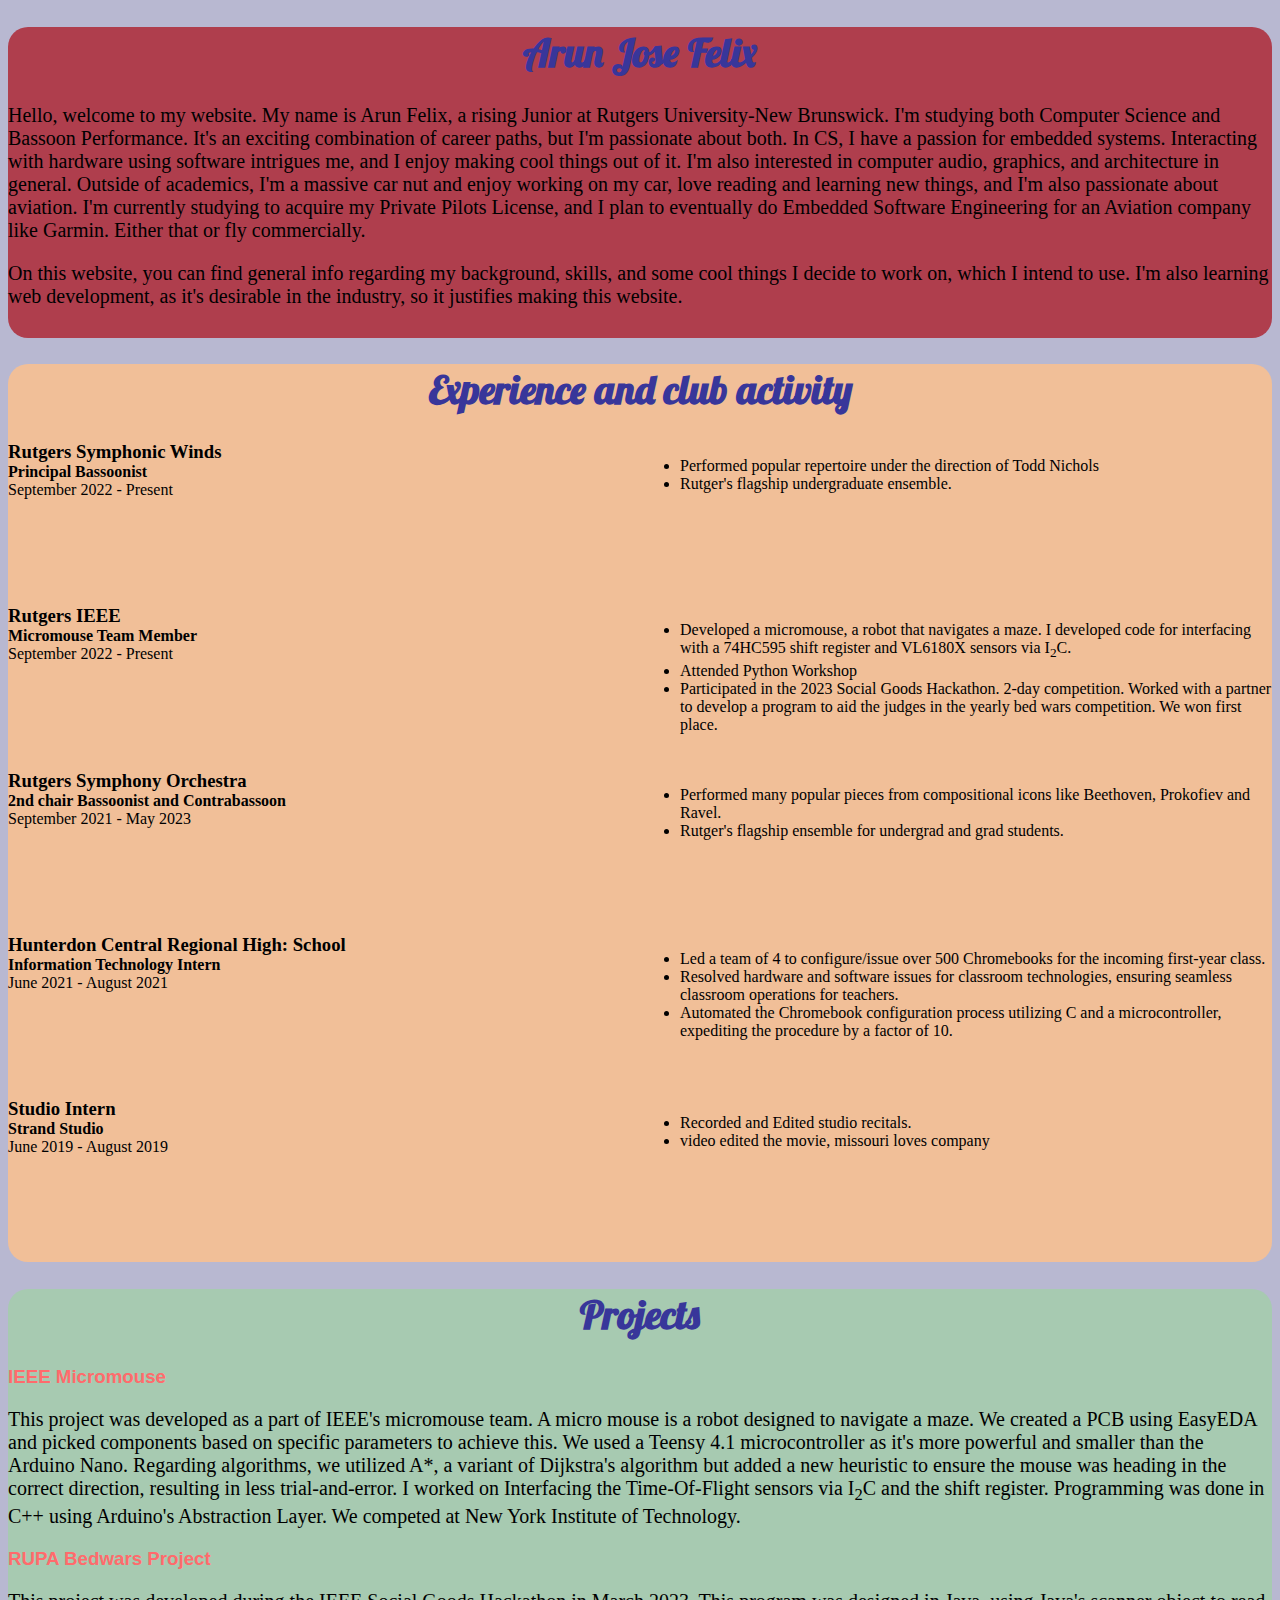
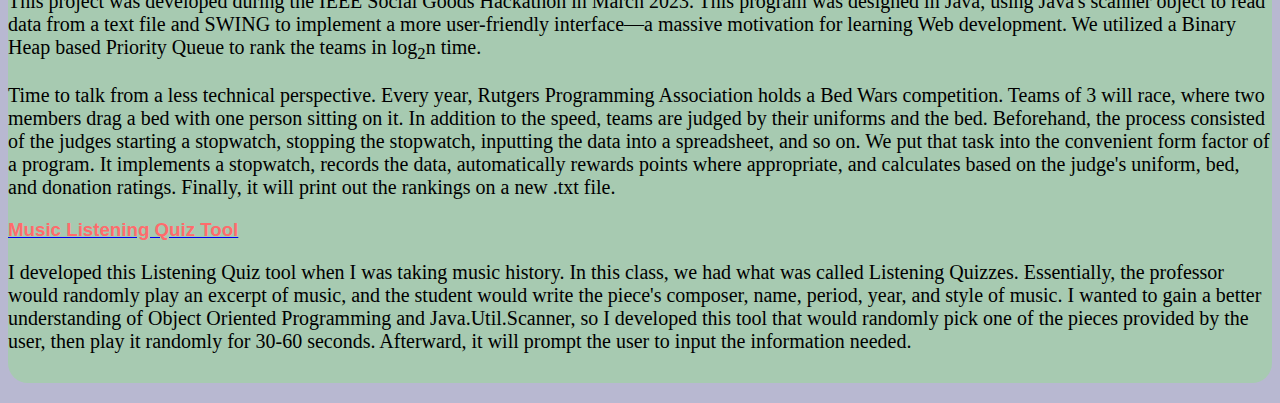
==== index.html @ b4daaacb "Full Website Overhaul" ====
<!DOCTYPE html>
<html lang="en">
<head>
    <div>
        <link rel="preconnect" href="https://fonts.googleapis.com">
<link rel="preconnect" href="https://fonts.gstatic.com" crossorigin>
<link href="https://fonts.googleapis.com/css2?family=Lobster&display=swap" rel="stylesheet">
    </div>
    <meta charset="UTF-8">
    <meta name="viewport" content="width=device-width, initial-scale=1.0">
    <link rel="stylesheet" href="main.css">
    <title>Document</title>
<!-- <script type="module" src="main.js"></script> -->

<!-- this will interpret the js only once html is loaded. -->
<!-- 
    <script src="hello.js" async></script>
    using async will reduce time it takes for JS to parse. It won't stop if the JS finds an error as a result of the file being loaded too early -->
</head>
<body>
   <div class="top">
    <h1>Arun Jose Felix</h1>
    <p>Hello, welcome to my website. My name is Arun Felix, a rising Junior at Rutgers University-New Brunswick. I'm studying both Computer Science and Bassoon Performance. It's an exciting combination of career paths, but I'm passionate about both. In CS, I have a passion for embedded systems. Interacting with hardware using software intrigues me, and I enjoy making cool things out of it. I'm also interested in computer audio, graphics, and architecture in general. Outside of academics, I'm a massive car nut and enjoy working on my car, love reading and learning new things, and I'm also passionate about aviation. I'm currently studying to acquire my Private Pilots License, and I plan to eventually do Embedded Software Engineering for an Aviation company like Garmin. Either that or fly commercially. 
    </p>
    <p>On this website, you can find general info regarding my background, skills, and some cool things I decide to work on, which I intend to use. I'm also learning web development, as it's desirable in the industry, so it justifies making this website. </p>
   </div>
   <div class="gridboi">

<div class="gridboi">
   <div class="experience">
    <h1>Experience and club activity</h1>
    <div class="WE">
        <div class="gridboi">
            <h3>Rutgers Symphonic Winds</h3>
            <h4>Principal Bassoonist</h4>
            September 2022 - Present</div>
                <div class="gridboi">
                    <ul>
                        <li>Performed popular repertoire under the direction of Todd Nichols</li>
                        <li>Rutger's flagship undergraduate ensemble.</li>
                    </ul>
                </div>
        <div class="gridboi">
            <h3>Rutgers IEEE</h3>
            <h4>Micromouse Team Member</h4>
            September 2022 - Present</div>
                <div class="gridboi">
                    <ul>
                        <li>Developed a micromouse, a robot that navigates a maze. I developed code for interfacing with a 74HC595 shift register and VL6180X sensors via I<sub>2</sub>C.</li>
                        <li>Attended Python Workshop</li>
                        <li>Participated in the 2023 Social Goods Hackathon. 2-day competition. Worked with a partner to develop a program to aid the judges in the yearly bed wars competition. We won first place.</li>
                    </ul>
                </div>
                <div class="gridboi">
                    <h3>Rutgers Symphony Orchestra</h3>
                    <h4>2nd chair Bassoonist and Contrabassoon</h4>
                    September 2021 - May 2023</div>
                        <div class="gridboi">
                            <ul>
                                <li>Performed many popular pieces from compositional icons like Beethoven, Prokofiev and Ravel.</li>
                                <li>Rutger's flagship ensemble for undergrad and grad students.</li>
                            </ul>
                        </div>
        <div class="gridboi">
        <h3>Hunterdon Central Regional High: School</h3>
        <h4>Information Technology Intern</h4>
        June 2021 - August 2021</div>
            <div class="gridboi">
                <ul>
                    <li>Led a team of 4 to configure/issue over 500 Chromebooks for the incoming first-year class. </li>
                    <li>Resolved hardware and software issues for classroom technologies, ensuring seamless classroom operations for teachers.</li>
                    <li>Automated the Chromebook configuration process utilizing C and a microcontroller, expediting the procedure by a factor of 10.</li>
                </ul>
            </div>
            <div class="gridboi">
                <h3>Studio Intern</h3>
                <h4>Strand Studio</h4>
                June 2019 - August 2019</div>
            <div class="gridboi">
                <ul>
                    <li>Recorded and Edited studio recitals.</li>
                    <li>video edited the movie, missouri loves company</li>
                </ul>
            </div>
    </div>
   </div>
    
<div class="projects">
    <h1>Projects</h1>
    <div>
    <h3>IEEE Micromouse</h3>
    <p>This project was developed as a part of IEEE's micromouse team. A micro mouse is a robot designed to navigate a maze. We created a PCB using EasyEDA and picked components based on specific parameters to achieve this. We used a Teensy 4.1 microcontroller as it's more powerful and smaller than the Arduino Nano. Regarding algorithms, we utilized A*, a variant of Dijkstra's algorithm but added a new heuristic to ensure the mouse was heading in the correct direction, resulting in less trial-and-error. I worked on Interfacing the Time-Of-Flight sensors via I<sub>2</sub>C and the shift register. Programming was done in C++ using Arduino's Abstraction Layer. We competed at New York Institute of Technology.</p>
    </div>
    <div>
        <h3>RUPA Bedwars Project</h3>
        <p>This project was developed during the IEEE Social Goods Hackathon in March 2023. This program was designed in Java, using Java's scanner object to read data from a text file and SWING to implement a more user-friendly interface—a massive motivation for learning Web development. We utilized a Binary Heap based Priority Queue to rank the teams in log<sub>2</sub>n time.</p>
        <p>Time to talk from a less technical perspective. Every year, Rutgers Programming Association holds a Bed Wars competition. Teams of 3 will race, where two members drag a bed with one person sitting on it. In addition to the speed, teams are judged by their uniforms and the bed. Beforehand, the process consisted of the judges starting a stopwatch, stopping the stopwatch, inputting the data into a spreadsheet, and so on. We put that task into the convenient form factor of a program. It implements a stopwatch, records the data, automatically rewards points where appropriate, and calculates based on the judge's uniform, bed, and donation ratings. Finally, it will print out the rankings on a new .txt file. </p>
    </div>
    <div>
        <a href="https://github.com/AFE123x/Music-Listening-Quiz-Tool" target="_blank"><h3>Music Listening Quiz Tool</h3></a> 
        
        <p>I developed this Listening Quiz tool when I was taking music history. In this class, we had what was called Listening Quizzes. Essentially, the professor would randomly play an excerpt of music, and the student would write the piece's composer, name, period, year, and style of music. I wanted to gain a better understanding of Object Oriented Programming and Java.Util.Scanner, so I developed this tool that would randomly pick one of the pieces provided by the user, then play it randomly for 30-60 seconds. Afterward, it will prompt the user to input the information needed. </p>
    </div>

</div>
</body>

</html>
---- main.css ----
/* general styling */
body{
    background-color: #B8B8D1;
}
h1{
    text-align: center;
    color: #38369A;
    font-family: 'Lobster', cursive;
    font-size: 40px;
}

p{
    font-size: 20px;
}
/* for the top part */
.top{
    background-color: #AF3E4D;
    border-radius: 20px;
    padding-bottom: 10px;
}
/* everything with the experience part */
.experience{
    /* display: inline; */
    background-color: #F1BF98;
    width: 100%;
    border-radius: 20px;
}
.WE{
    display: grid;
    grid-template-columns: repeat(2,1fr);
    grid-auto-rows: 1fr;
}

.gridboi h3{
    display: inline;
    
}
.gridboi h4{
    margin-top: 0em;
    margin-bottom: 0em;
}
.gridboi{
    margin-bottom: 20px;
}
.projects{
    background-color: #A7CAB1;
    border-radius: 20px;
    padding-bottom: 10px;
}
.projects h3{
    font-family: 'Gill Sans', 'Gill Sans MT', Calibri, 'Trebuchet MS', sans-serif;
    color:#FF6B6C;
}
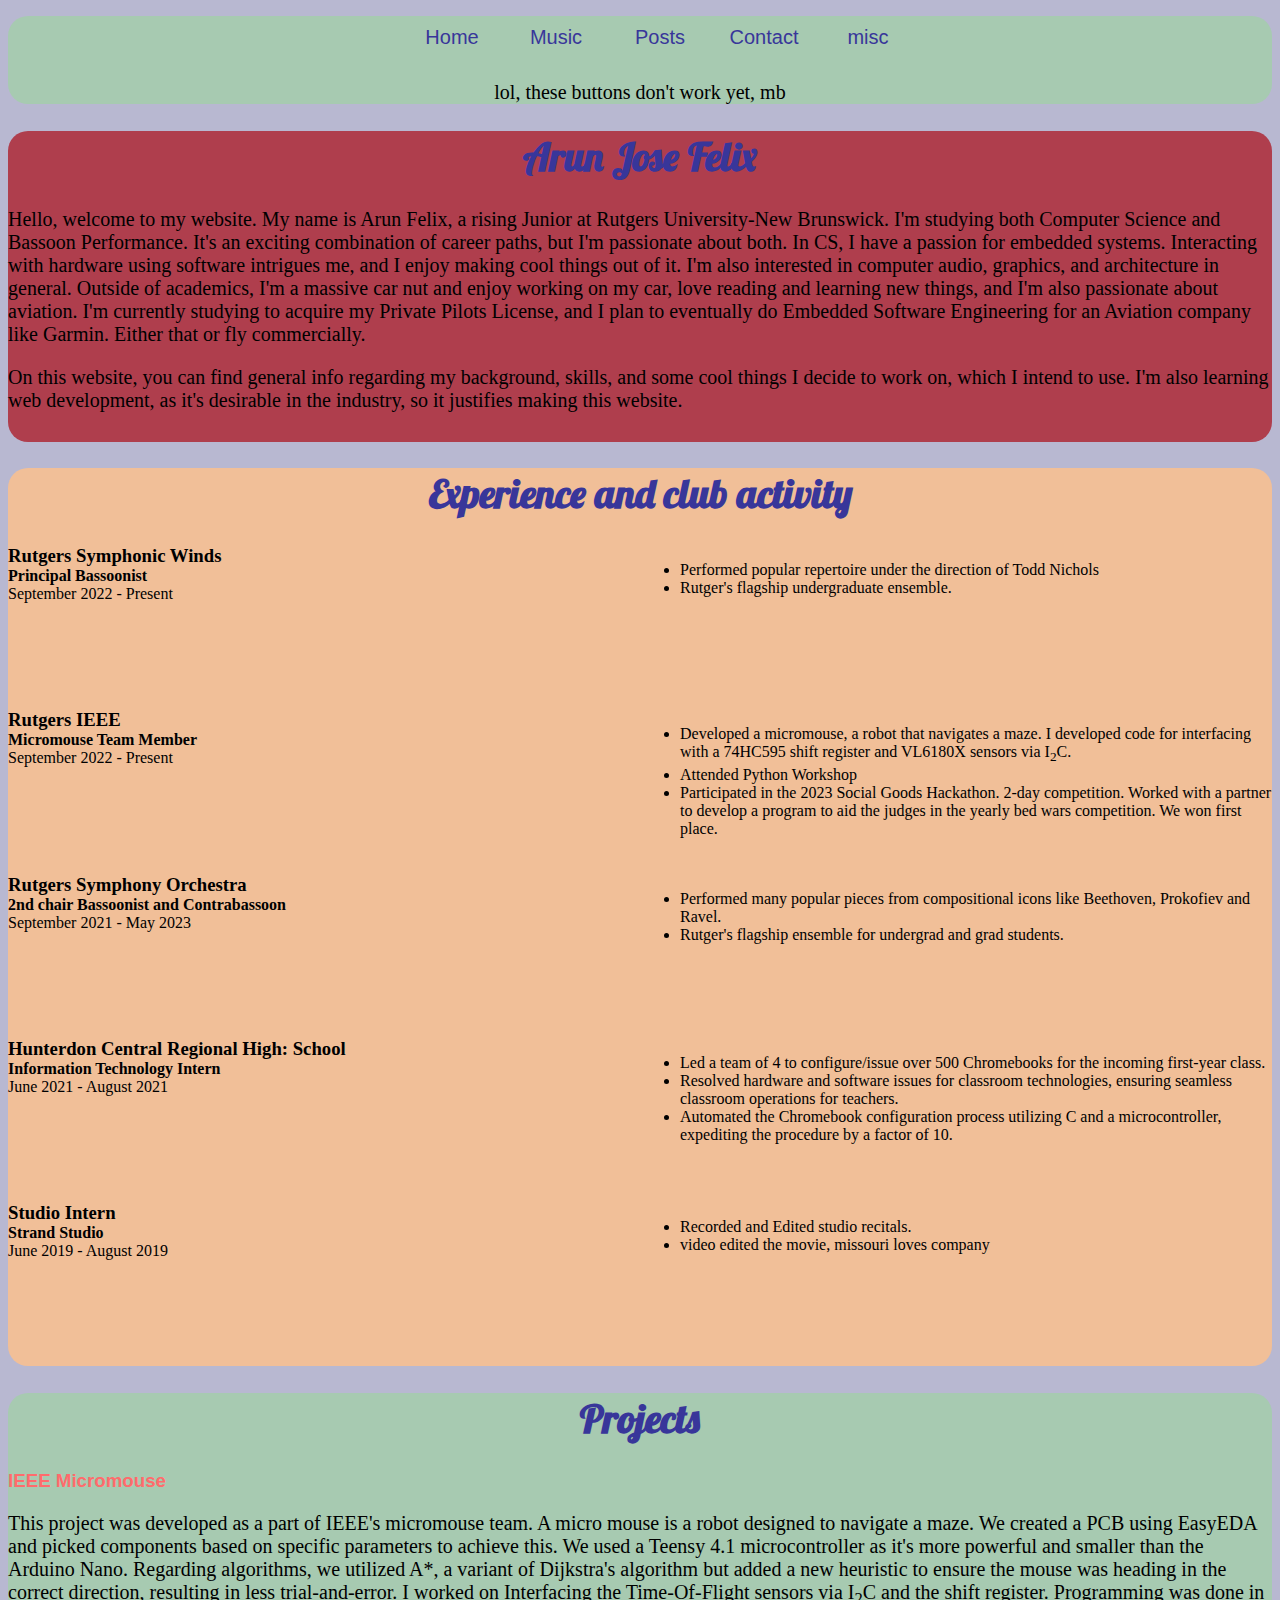
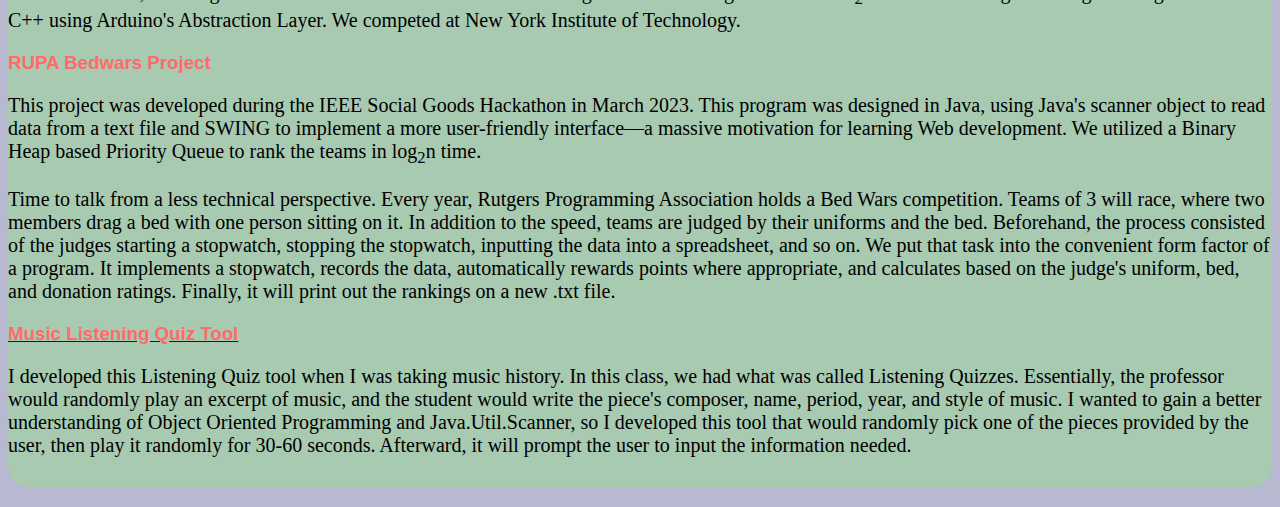
==== commit a189b02b: "Updates and nav bar" ====
--- a/index.html
+++ b/index.html
@@ -9,7 +9,7 @@
     <meta charset="UTF-8">
     <meta name="viewport" content="width=device-width, initial-scale=1.0">
     <link rel="stylesheet" href="main.css">
-    <title>Document</title>
+    <title>AFE123x - Home</title>
 <!-- <script type="module" src="main.js"></script> -->
 
 <!-- this will interpret the js only once html is loaded. -->
@@ -18,6 +18,16 @@
     using async will reduce time it takes for JS to parse. It won't stop if the JS finds an error as a result of the file being loaded too early -->
 </head>
 <body>
+    <nav>
+        <ul>
+            <li>Home</li>
+            <li>Music</li>
+            <li>Posts</li>
+            <li>Contact</li>
+            <li>misc</li>
+        </ul>
+        <p>lol, these buttons don't work yet, mb</p>
+    </nav>
    <div class="top">
     <h1>Arun Jose Felix</h1>
     <p>Hello, welcome to my website. My name is Arun Felix, a rising Junior at Rutgers University-New Brunswick. I'm studying both Computer Science and Bassoon Performance. It's an exciting combination of career paths, but I'm passionate about both. In CS, I have a passion for embedded systems. Interacting with hardware using software intrigues me, and I enjoy making cool things out of it. I'm also interested in computer audio, graphics, and architecture in general. Outside of academics, I'm a massive car nut and enjoy working on my car, love reading and learning new things, and I'm also passionate about aviation. I'm currently studying to acquire my Private Pilots License, and I plan to eventually do Embedded Software Engineering for an Aviation company like Garmin. Either that or fly commercially. 
--- a/main.css
+++ b/main.css
@@ -1,4 +1,24 @@
 /* general styling */
+nav{
+    background-color: #A7CAB1;
+    text-align: center;
+    border-radius: 20px;
+}
+nav li{
+display: inline-block;
+font-family:'Franklin Gothic Medium', 'Arial Narrow', Arial, sans-serif;
+color: #38369A;
+font-size: 20px;
+padding-bottom: 10px;
+padding-top: 10px;
+border-radius: 10px;
+text-align: center;
+width: 100px;
+height: 25px;
+}
+nav li:hover{
+    background-color: #AF3E4D;
+}
 body{
     background-color: #B8B8D1;
 }
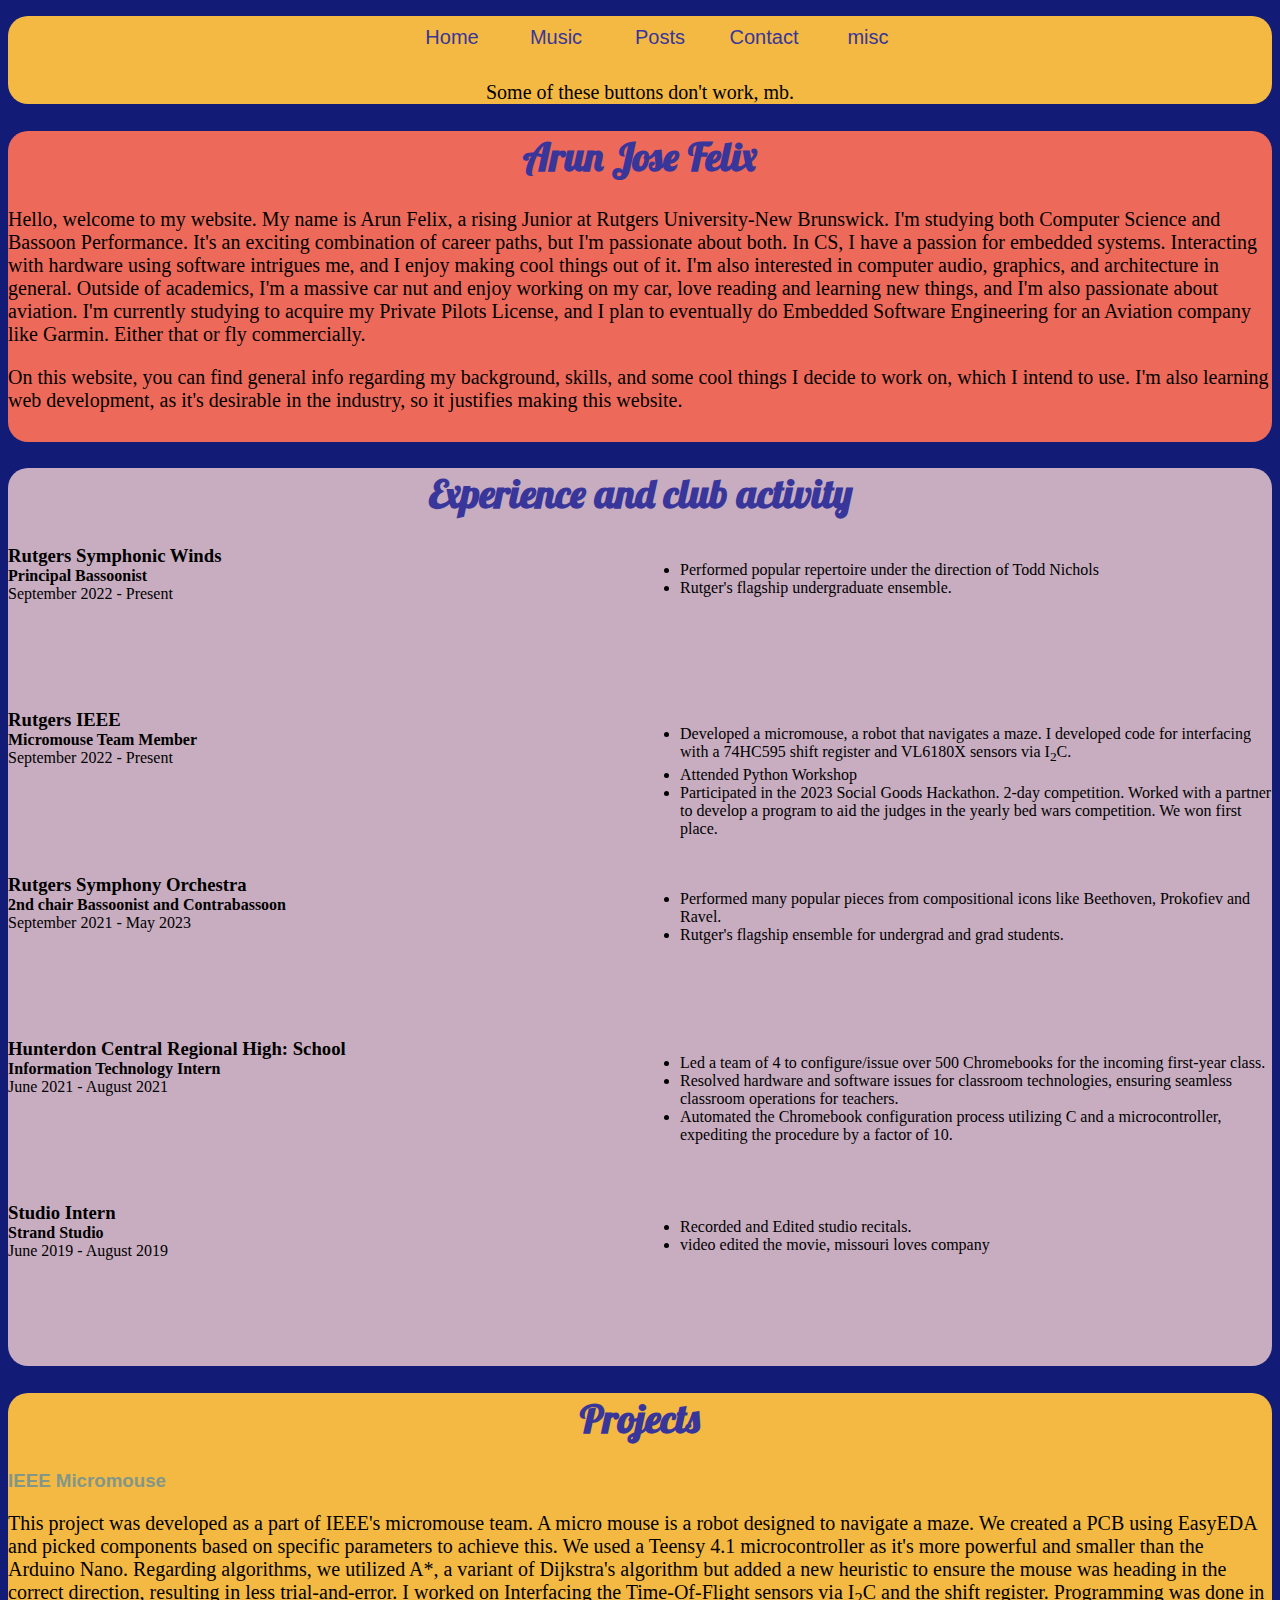
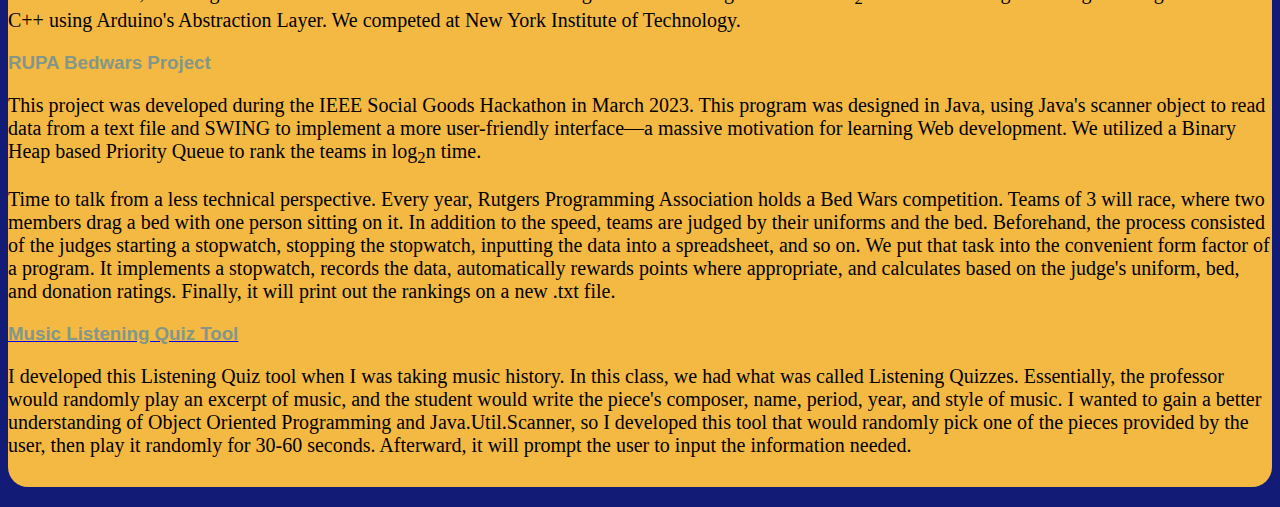
==== commit b638b288: "Added extra page" ====
--- a/index.html
+++ b/index.html
@@ -8,7 +8,7 @@
     </div>
     <meta charset="UTF-8">
     <meta name="viewport" content="width=device-width, initial-scale=1.0">
-    <link rel="stylesheet" href="main.css">
+    <link rel="stylesheet" href="css/main.css">
     <title>AFE123x - Home</title>
 <!-- <script type="module" src="main.js"></script> -->
 
@@ -20,13 +20,13 @@
 <body>
     <nav>
         <ul>
-            <li>Home</li>
-            <li>Music</li>
+            <a href="index.html"><li>Home</li></a>
+            <a href="music.html"><li>Music</li></a>
             <li>Posts</li>
             <li>Contact</li>
             <li>misc</li>
         </ul>
-        <p>lol, these buttons don't work yet, mb</p>
+        <p>Some of these buttons don't work, mb.</p>
     </nav>
    <div class="top">
     <h1>Arun Jose Felix</h1>
--- a/css/main.css
+++ b/css/main.css
@@ -0,0 +1,81 @@
+/* general styling */
+nav{
+    background-color: #F4B942;
+    text-align: center;
+    border-radius: 20px;
+}
+iframe{
+    text-align: center;
+}
+nav li{
+display: inline-block;
+font-family:'Franklin Gothic Medium', 'Arial Narrow', Arial, sans-serif;
+color: #38369A;
+font-size: 20px;
+padding-bottom: 10px;
+padding-top: 10px;
+border-radius: 10px;
+text-align: center;
+width: 100px;
+height: 25px;
+}
+nav li:hover{
+    background-color: #ED6A5A;
+}
+body{
+    background-color: #121C77;
+}
+h1{
+    text-align: center;
+    color: #38369A;
+    font-family: 'Lobster', cursive;
+    font-size: 40px;
+    
+}
+
+p{
+    font-size: 20px;
+}
+/* for the top part */
+.top{
+    /* opacity: 0.5; */
+    background-color: #ED6A5A;
+    border-radius: 20px;
+    padding-bottom: 10px;
+}
+/* everything with the experience part */
+.experience{
+    /* display: inline; */
+    background-color: #C8ADC0;
+    width: 100%;
+    border-radius: 20px;
+}
+
+.WE{
+    display: grid;
+    grid-template-columns: repeat(2,1fr);
+    grid-auto-rows: 1fr;
+}
+
+.gridboi h3{
+    display: inline;
+    
+}
+.gridboi h4{
+    margin-top: 0em;
+    margin-bottom: 0em;
+}
+.gridboi{
+    margin-bottom: 20px;
+}
+.projects{
+    background-color: #F4B942;
+    border-radius: 20px;
+    padding-bottom: 10px;
+
+    
+}
+.projects h3{
+    font-family: 'Gill Sans', 'Gill Sans MT', Calibri, 'Trebuchet MS', sans-serif;
+    color:#839788;
+}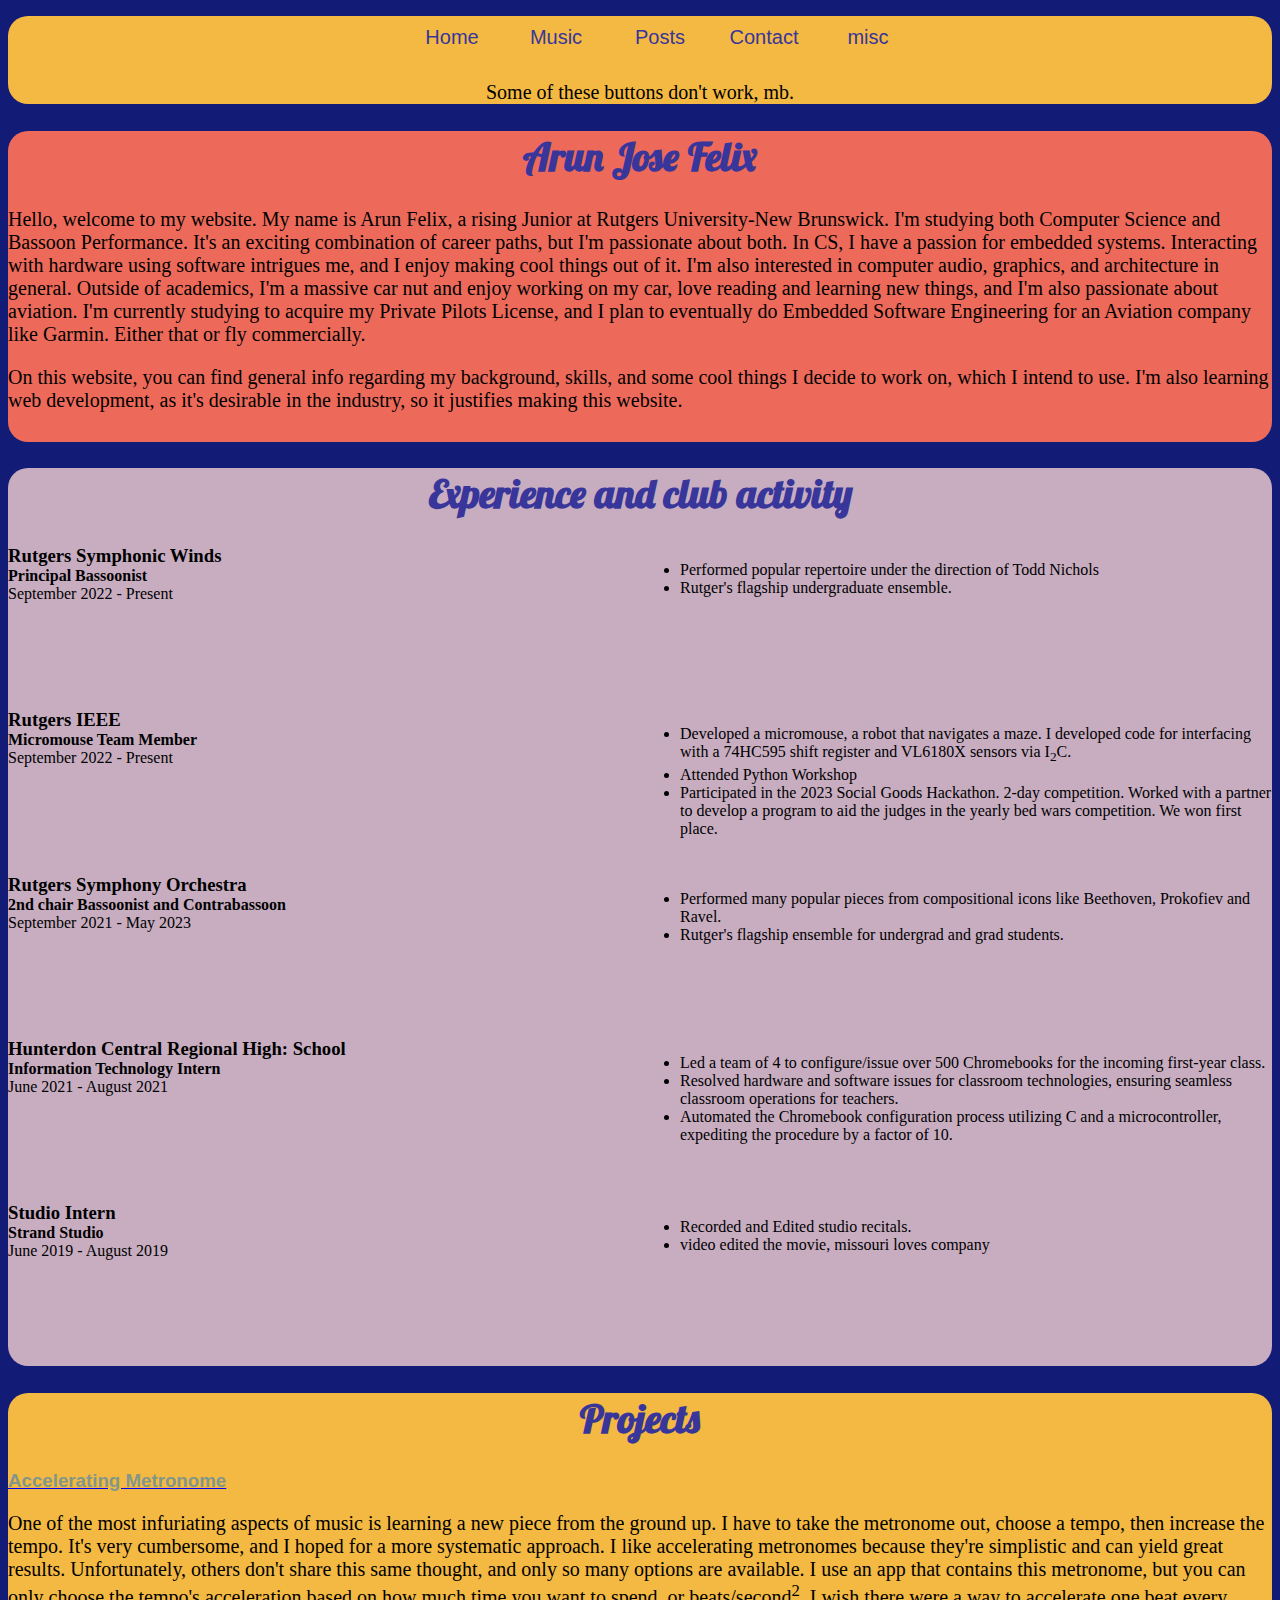
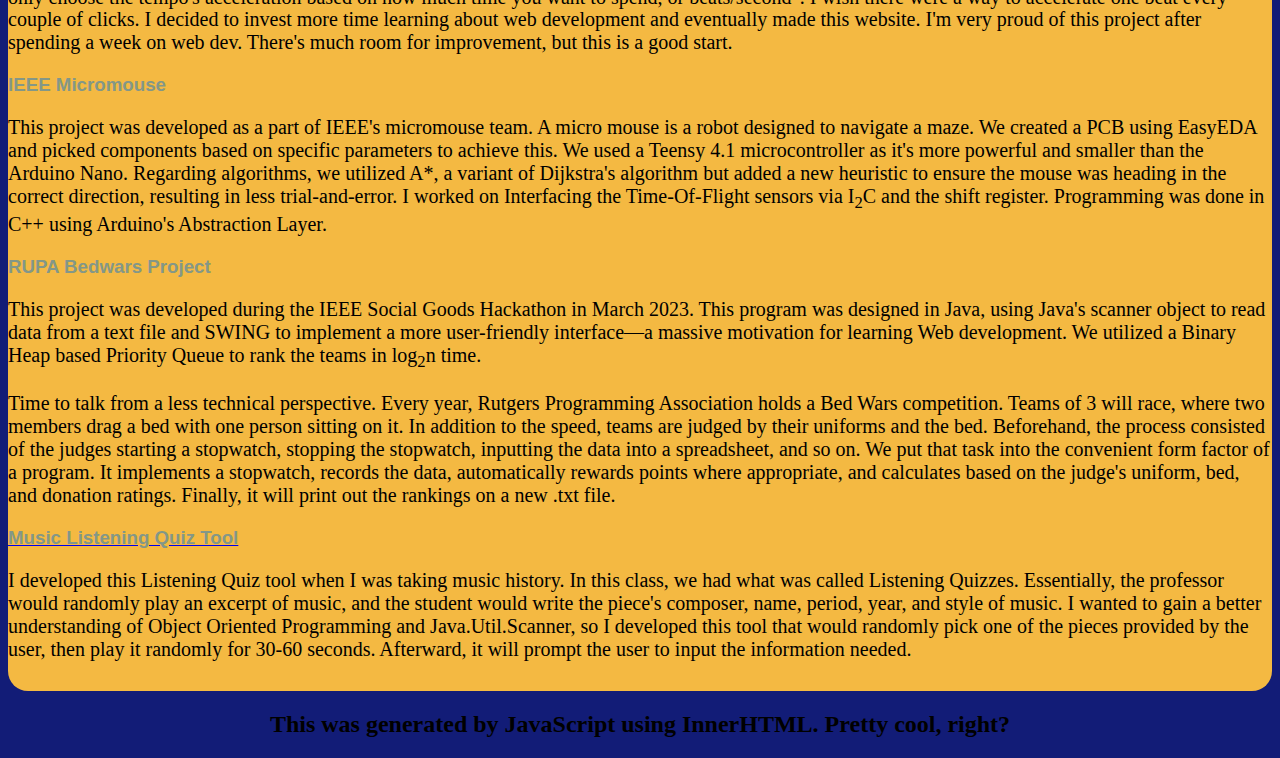
==== commit 91c52ce2: "New Project Update" ====
--- a/index.html
+++ b/index.html
@@ -2,14 +2,17 @@
 <html lang="en">
 <head>
     <div>
+        <script src="js/script.js"></script>
         <link rel="preconnect" href="https://fonts.googleapis.com">
 <link rel="preconnect" href="https://fonts.gstatic.com" crossorigin>
 <link href="https://fonts.googleapis.com/css2?family=Lobster&display=swap" rel="stylesheet">
     </div>
     <meta charset="UTF-8">
     <meta name="viewport" content="width=device-width, initial-scale=1.0">
+     <script type="module" src="js/script.js"></script>
     <link rel="stylesheet" href="css/main.css">
     <title>AFE123x - Home</title>
+   
 <!-- <script type="module" src="main.js"></script> -->
 
 <!-- this will interpret the js only once html is loaded. -->
@@ -27,19 +30,19 @@
             <li>misc</li>
         </ul>
         <p>Some of these buttons don't work, mb.</p>
-    </nav>
-   <div class="top">
-    <h1>Arun Jose Felix</h1>
-    <p>Hello, welcome to my website. My name is Arun Felix, a rising Junior at Rutgers University-New Brunswick. I'm studying both Computer Science and Bassoon Performance. It's an exciting combination of career paths, but I'm passionate about both. In CS, I have a passion for embedded systems. Interacting with hardware using software intrigues me, and I enjoy making cool things out of it. I'm also interested in computer audio, graphics, and architecture in general. Outside of academics, I'm a massive car nut and enjoy working on my car, love reading and learning new things, and I'm also passionate about aviation. I'm currently studying to acquire my Private Pilots License, and I plan to eventually do Embedded Software Engineering for an Aviation company like Garmin. Either that or fly commercially. 
-    </p>
-    <p>On this website, you can find general info regarding my background, skills, and some cool things I decide to work on, which I intend to use. I'm also learning web development, as it's desirable in the industry, so it justifies making this website. </p>
-   </div>
-   <div class="gridboi">
-
-<div class="gridboi">
-   <div class="experience">
-    <h1>Experience and club activity</h1>
-    <div class="WE">
+        </nav>
+        <div class="top">
+        <h1>Arun Jose Felix</h1>
+        <p>Hello, welcome to my website. My name is Arun Felix, a rising Junior at Rutgers University-New Brunswick. I'm studying both Computer Science and Bassoon Performance. It's an exciting combination of career paths, but I'm passionate about both. In CS, I have a passion for embedded systems. Interacting with hardware using software intrigues me, and I enjoy making cool things out of it. I'm also interested in computer audio, graphics, and architecture in general. Outside of academics, I'm a massive car nut and enjoy working on my car, love reading and learning new things, and I'm also passionate about aviation. I'm currently studying to acquire my Private Pilots License, and I plan to eventually do Embedded Software Engineering for an Aviation company like Garmin. Either that or fly commercially. 
+        </p>
+        <p>On this website, you can find general info regarding my background, skills, and some cool things I decide to work on, which I intend to use. I'm also learning web development, as it's desirable in the industry, so it justifies making this website. </p>
+        </div>
+        <div class="gridboi">
+        
+        <div class="gridboi">
+        <div class="experience">
+        <h1>Experience and club activity</h1>
+        <div class="WE">
         <div class="gridboi">
             <h3>Rutgers Symphonic Winds</h3>
             <h4>Principal Bassoonist</h4>
@@ -92,27 +95,34 @@
                     <li>video edited the movie, missouri loves company</li>
                 </ul>
             </div>
-    </div>
-   </div>
-    
-<div class="projects">
-    <h1>Projects</h1>
-    <div>
-    <h3>IEEE Micromouse</h3>
-    <p>This project was developed as a part of IEEE's micromouse team. A micro mouse is a robot designed to navigate a maze. We created a PCB using EasyEDA and picked components based on specific parameters to achieve this. We used a Teensy 4.1 microcontroller as it's more powerful and smaller than the Arduino Nano. Regarding algorithms, we utilized A*, a variant of Dijkstra's algorithm but added a new heuristic to ensure the mouse was heading in the correct direction, resulting in less trial-and-error. I worked on Interfacing the Time-Of-Flight sensors via I<sub>2</sub>C and the shift register. Programming was done in C++ using Arduino's Abstraction Layer. We competed at New York Institute of Technology.</p>
-    </div>
-    <div>
+        </div>
+        </div>
+        
+        <div class="projects">
+        <h1>Projects</h1>
+        <div>
+            <a href="https://afe123x.github.io/Accelerating-Metronome/" target="_blank"><h3>Accelerating Metronome</h3></a>
+            <p>One of the most infuriating aspects of music is learning a new piece from the ground up. I have to take the metronome out, choose a tempo, then increase the tempo. It's very cumbersome, and I hoped for a more systematic approach. I like accelerating metronomes because they're simplistic and can yield great results. Unfortunately, others don't share this same thought, and only so many options are available. I use an app that contains this metronome, but you can only choose the tempo's acceleration based on how much time you want to spend, or beats/second<sup>2</sup>. I wish there were a way to accelerate one beat every couple of clicks. I decided to invest more time learning about web development and eventually made this website. I'm very proud of this project after spending a week on web dev. There's much room for improvement, but this is a good start. </p>
+            </div>
+        <div>
+        <h3>IEEE Micromouse</h3>
+        <p>This project was developed as a part of IEEE's micromouse team. A micro mouse is a robot designed to navigate a maze. We created a PCB using EasyEDA and picked components based on specific parameters to achieve this. We used a Teensy 4.1 microcontroller as it's more powerful and smaller than the Arduino Nano. Regarding algorithms, we utilized A*, a variant of Dijkstra's algorithm but added a new heuristic to ensure the mouse was heading in the correct direction, resulting in less trial-and-error. I worked on Interfacing the Time-Of-Flight sensors via I<sub>2</sub>C and the shift register. Programming was done in C++ using Arduino's Abstraction Layer.</p>
+        </div>
+        <div>
         <h3>RUPA Bedwars Project</h3>
         <p>This project was developed during the IEEE Social Goods Hackathon in March 2023. This program was designed in Java, using Java's scanner object to read data from a text file and SWING to implement a more user-friendly interface—a massive motivation for learning Web development. We utilized a Binary Heap based Priority Queue to rank the teams in log<sub>2</sub>n time.</p>
         <p>Time to talk from a less technical perspective. Every year, Rutgers Programming Association holds a Bed Wars competition. Teams of 3 will race, where two members drag a bed with one person sitting on it. In addition to the speed, teams are judged by their uniforms and the bed. Beforehand, the process consisted of the judges starting a stopwatch, stopping the stopwatch, inputting the data into a spreadsheet, and so on. We put that task into the convenient form factor of a program. It implements a stopwatch, records the data, automatically rewards points where appropriate, and calculates based on the judge's uniform, bed, and donation ratings. Finally, it will print out the rankings on a new .txt file. </p>
-    </div>
-    <div>
+        </div>
+        <div>
         <a href="https://github.com/AFE123x/Music-Listening-Quiz-Tool" target="_blank"><h3>Music Listening Quiz Tool</h3></a> 
         
         <p>I developed this Listening Quiz tool when I was taking music history. In this class, we had what was called Listening Quizzes. Essentially, the professor would randomly play an excerpt of music, and the student would write the piece's composer, name, period, year, and style of music. I wanted to gain a better understanding of Object Oriented Programming and Java.Util.Scanner, so I developed this tool that would randomly pick one of the pieces provided by the user, then play it randomly for 30-60 seconds. Afterward, it will prompt the user to input the information needed. </p>
-    </div>
+        </div>
+        
+        </div>
+        <div class="DOCU">
 
-</div>
+        </div>
 </body>
 
 </html>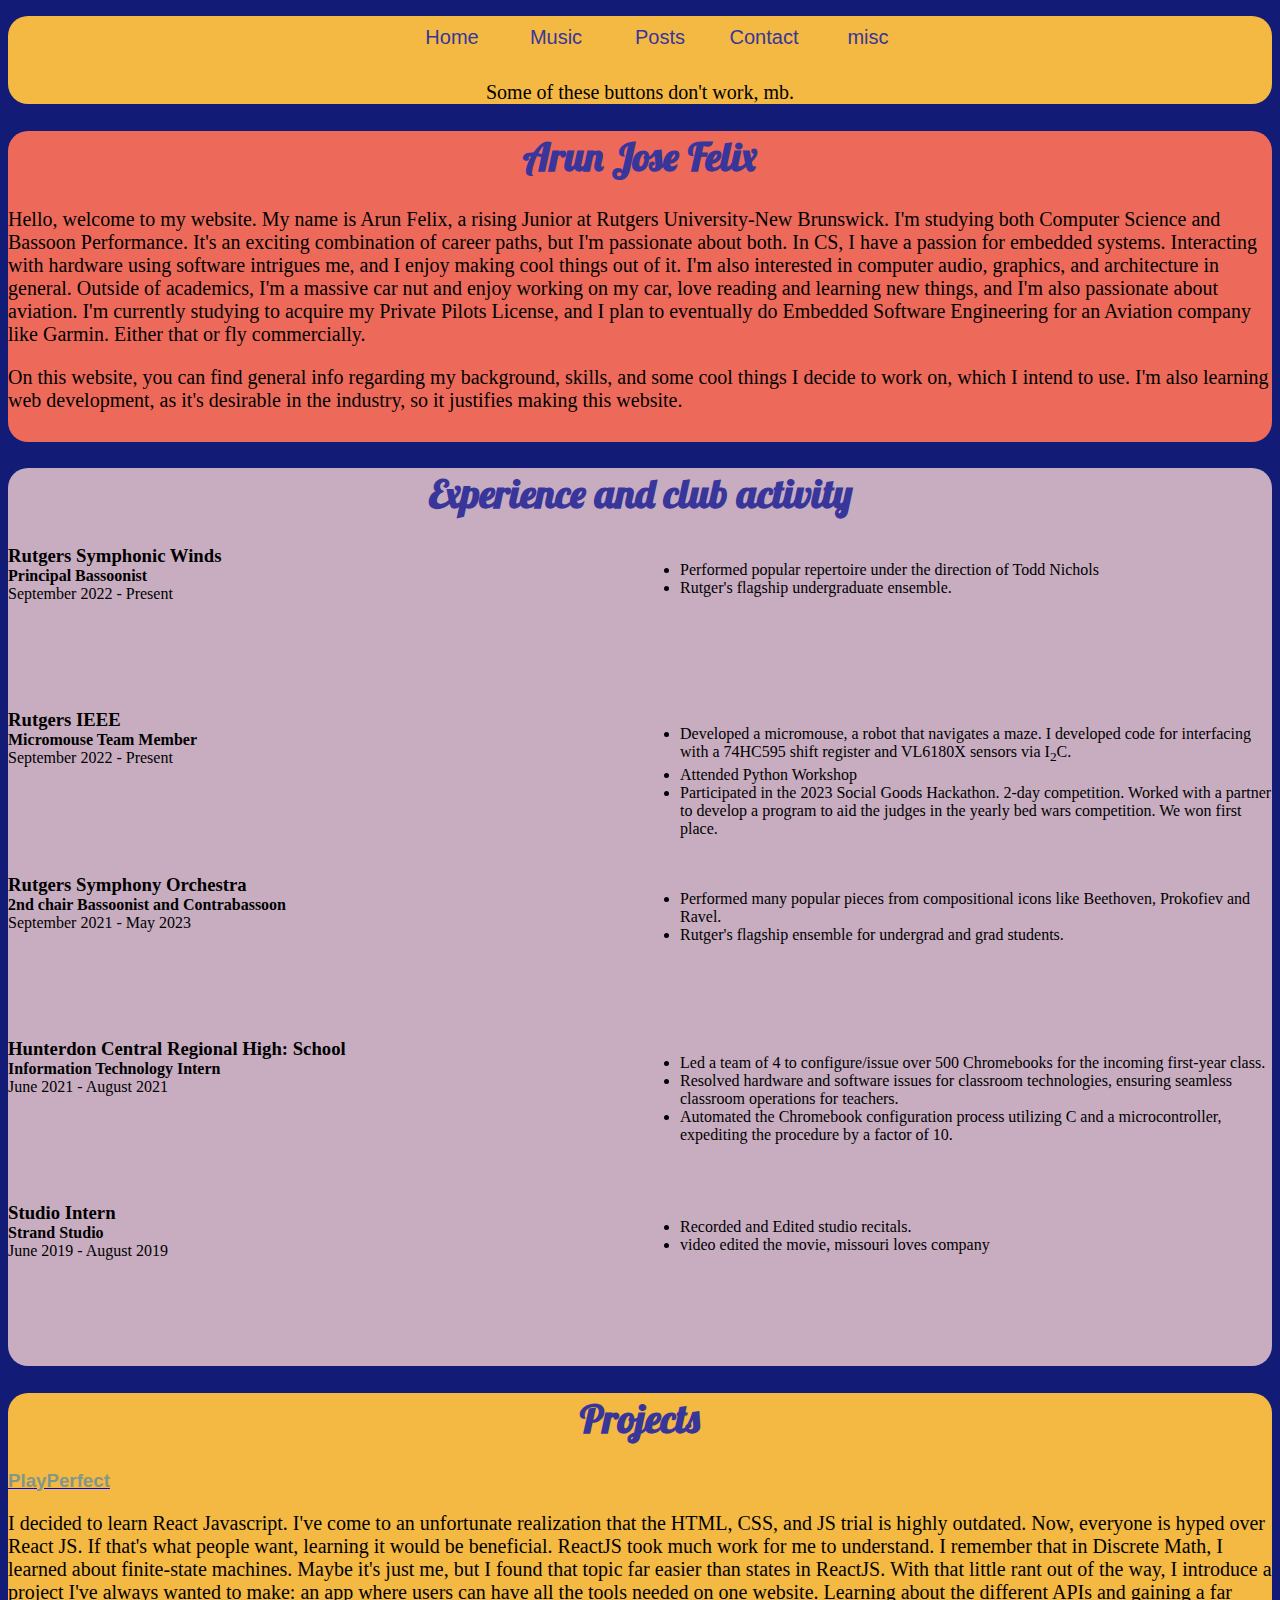
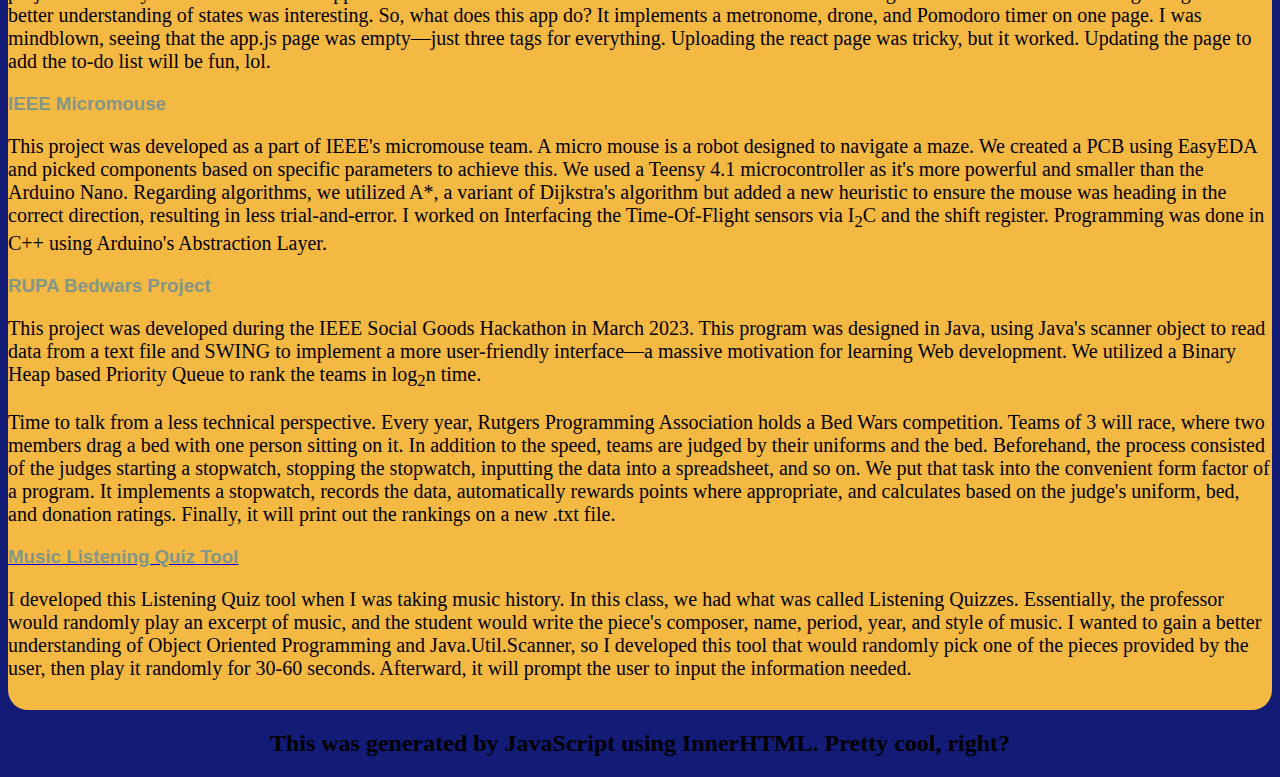
==== commit 9e03df34: "Project Update 8/30/23" ====
--- a/index.html
+++ b/index.html
@@ -101,8 +101,8 @@
         <div class="projects">
         <h1>Projects</h1>
         <div>
-            <a href="https://afe123x.github.io/Accelerating-Metronome/" target="_blank"><h3>Accelerating Metronome</h3></a>
-            <p>One of the most infuriating aspects of music is learning a new piece from the ground up. I have to take the metronome out, choose a tempo, then increase the tempo. It's very cumbersome, and I hoped for a more systematic approach. I like accelerating metronomes because they're simplistic and can yield great results. Unfortunately, others don't share this same thought, and only so many options are available. I use an app that contains this metronome, but you can only choose the tempo's acceleration based on how much time you want to spend, or beats/second<sup>2</sup>. I wish there were a way to accelerate one beat every couple of clicks. I decided to invest more time learning about web development and eventually made this website. I'm very proud of this project after spending a week on web dev. There's much room for improvement, but this is a good start. </p>
+            <a href="https://afe123x.github.io/PlayPerfect/" target="_blank"><h3>PlayPerfect</h3></a>
+            <p>I decided to learn React Javascript. I've come to an unfortunate realization that the HTML, CSS, and JS trial is highly outdated. Now, everyone is hyped over React JS. If that's what people want, learning it would be beneficial. ReactJS took much work for me to understand. I remember that in Discrete Math, I learned about finite-state machines. Maybe it's just me, but I found that topic far easier than states in ReactJS. With that little rant out of the way, I introduce a project I've always wanted to make: an app where users can have all the tools needed on one website. Learning about the different APIs and gaining a far better understanding of states was interesting. So, what does this app do? It implements a metronome, drone, and Pomodoro timer on one page. I was mindblown, seeing that the app.js page was empty—just three tags for everything. Uploading the react page was tricky, but it worked. Updating the page to add the to-do list will be fun, lol.</p>
             </div>
         <div>
         <h3>IEEE Micromouse</h3>
@@ -123,6 +123,7 @@
         <div class="DOCU">
 
         </div>
+        <script src="js/functions.js"></script>
 </body>
 
 </html>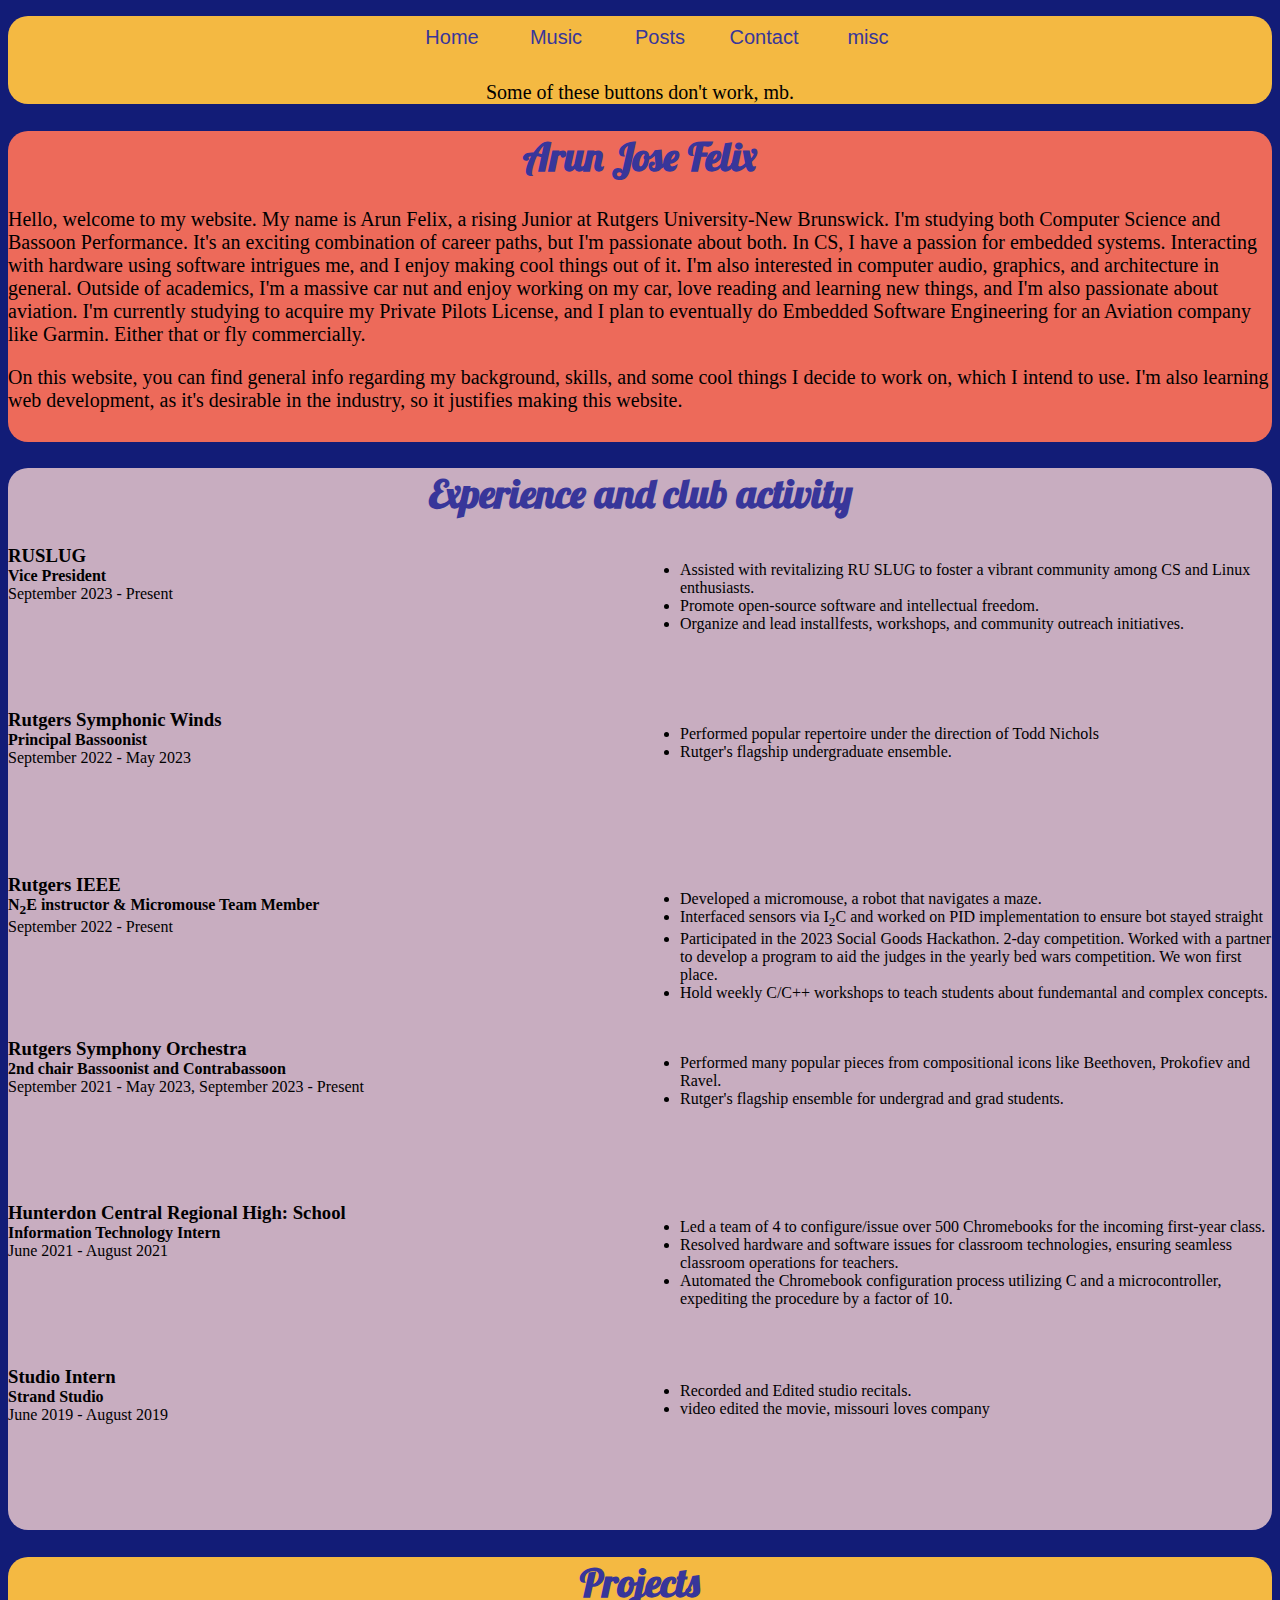
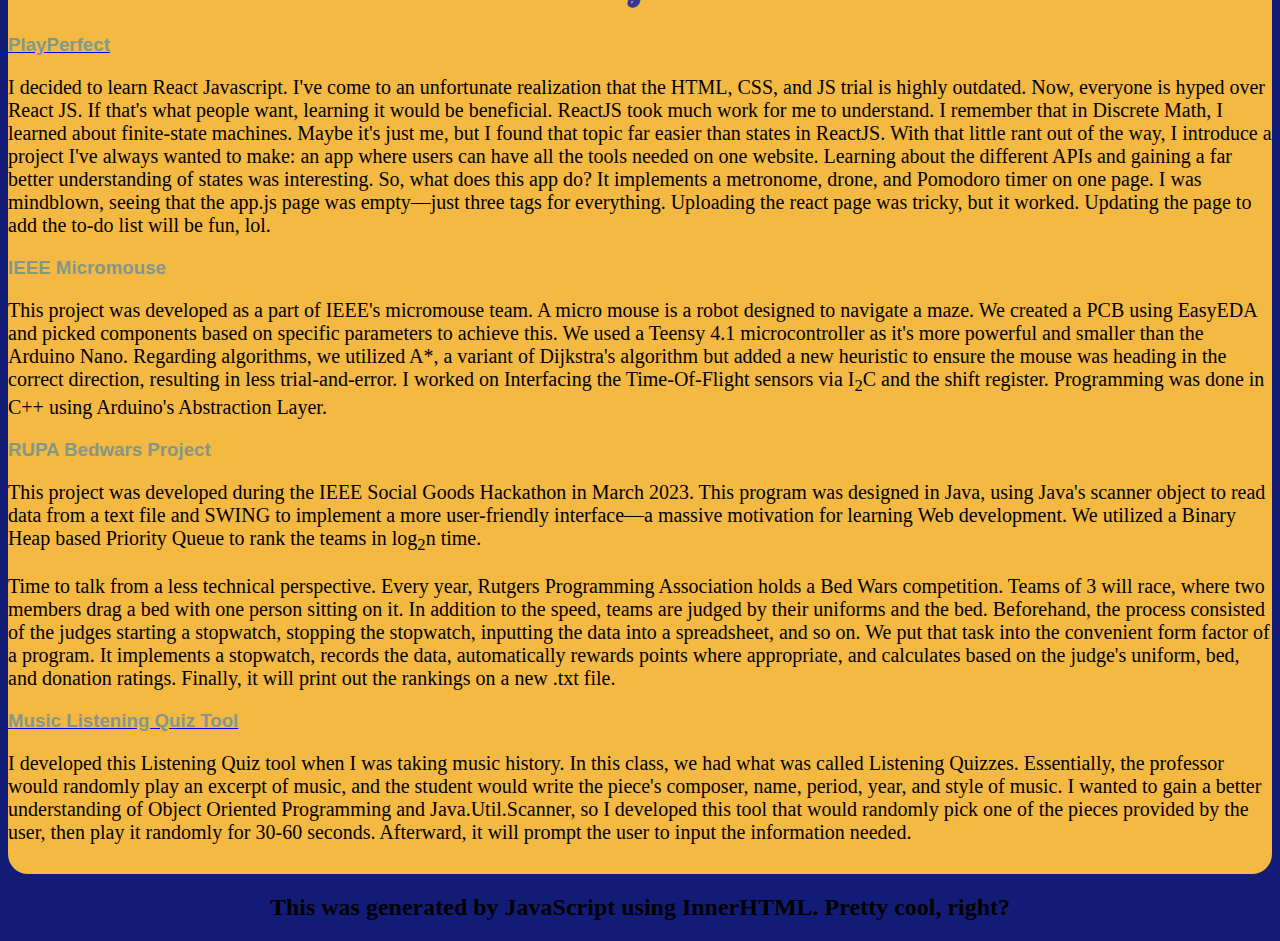
==== commit 6ae5c3b5: "10/14/23 update" ====
--- a/index.html
+++ b/index.html
@@ -43,10 +43,22 @@
         <div class="experience">
         <h1>Experience and club activity</h1>
         <div class="WE">
+            <div class="gridboi">
+                <h3>RUSLUG</h3>
+                <h4>Vice President</h4>
+                September 2023 - Present</div>
+                    <div class="gridboi">
+                        <ul>
+                            <li>Assisted with revitalizing RU SLUG to foster a vibrant community among CS and Linux enthusiasts.</li>
+                            <li>Promote open-source software and intellectual freedom.</li>
+                            <li>Organize and lead installfests, workshops, and community outreach initiatives.</li>
+                        </ul>
+                    </div>
+        
         <div class="gridboi">
             <h3>Rutgers Symphonic Winds</h3>
             <h4>Principal Bassoonist</h4>
-            September 2022 - Present</div>
+            September 2022 - May 2023</div>
                 <div class="gridboi">
                     <ul>
                         <li>Performed popular repertoire under the direction of Todd Nichols</li>
@@ -55,19 +67,20 @@
                 </div>
         <div class="gridboi">
             <h3>Rutgers IEEE</h3>
-            <h4>Micromouse Team Member</h4>
+            <h4>N<sub>2</sub>E instructor & Micromouse Team Member</h4>
             September 2022 - Present</div>
                 <div class="gridboi">
                     <ul>
-                        <li>Developed a micromouse, a robot that navigates a maze. I developed code for interfacing with a 74HC595 shift register and VL6180X sensors via I<sub>2</sub>C.</li>
-                        <li>Attended Python Workshop</li>
+                        <li>Developed a micromouse, a robot that navigates a maze. 
+                        <li>Interfaced sensors via I<sub>2</sub>C and worked on PID implementation to ensure bot stayed straight</li>
                         <li>Participated in the 2023 Social Goods Hackathon. 2-day competition. Worked with a partner to develop a program to aid the judges in the yearly bed wars competition. We won first place.</li>
+                        <li>Hold weekly C/C++ workshops to teach students about fundemantal and complex concepts.</li>
                     </ul>
                 </div>
                 <div class="gridboi">
                     <h3>Rutgers Symphony Orchestra</h3>
                     <h4>2nd chair Bassoonist and Contrabassoon</h4>
-                    September 2021 - May 2023</div>
+                    September 2021 - May 2023, September 2023 - Present</div>
                         <div class="gridboi">
                             <ul>
                                 <li>Performed many popular pieces from compositional icons like Beethoven, Prokofiev and Ravel.</li>
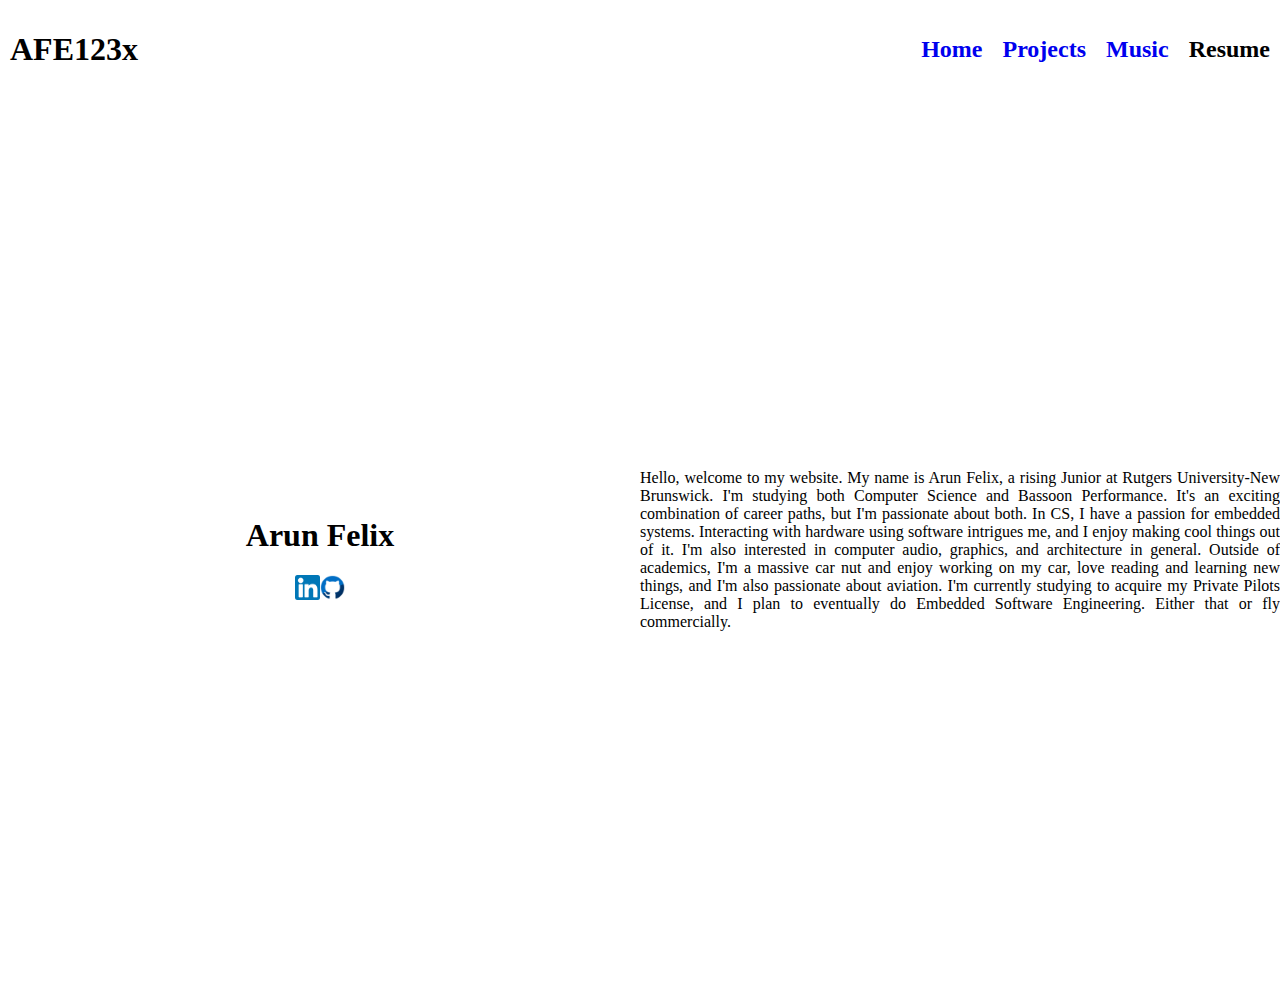
==== commit 24c22969: "Full page overhaul" ====
--- a/index.html
+++ b/index.html
@@ -1,142 +1,45 @@
 <!DOCTYPE html>
 <html lang="en">
 <head>
-    <div>
-        <script src="js/script.js"></script>
-        <link rel="preconnect" href="https://fonts.googleapis.com">
-<link rel="preconnect" href="https://fonts.gstatic.com" crossorigin>
-<link href="https://fonts.googleapis.com/css2?family=Lobster&display=swap" rel="stylesheet">
-    </div>
     <meta charset="UTF-8">
     <meta name="viewport" content="width=device-width, initial-scale=1.0">
-     <script type="module" src="js/script.js"></script>
-    <link rel="stylesheet" href="css/main.css">
     <title>AFE123x - Home</title>
+    <link rel="stylesheet" href="css/nav.css">
+    <link rel="stylesheet" href="css/home.css">
    
-<!-- <script type="module" src="main.js"></script> -->
-
-<!-- this will interpret the js only once html is loaded. -->
-<!-- 
-    <script src="hello.js" async></script>
-    using async will reduce time it takes for JS to parse. It won't stop if the JS finds an error as a result of the file being loaded too early -->
 </head>
 <body>
-    <nav>
-        <ul>
-            <a href="index.html"><li>Home</li></a>
-            <a href="music.html"><li>Music</li></a>
-            <li>Posts</li>
-            <li>Contact</li>
-            <li>misc</li>
-        </ul>
-        <p>Some of these buttons don't work, mb.</p>
-        </nav>
-        <div class="top">
-        <h1>Arun Jose Felix</h1>
-        <p>Hello, welcome to my website. My name is Arun Felix, a rising Junior at Rutgers University-New Brunswick. I'm studying both Computer Science and Bassoon Performance. It's an exciting combination of career paths, but I'm passionate about both. In CS, I have a passion for embedded systems. Interacting with hardware using software intrigues me, and I enjoy making cool things out of it. I'm also interested in computer audio, graphics, and architecture in general. Outside of academics, I'm a massive car nut and enjoy working on my car, love reading and learning new things, and I'm also passionate about aviation. I'm currently studying to acquire my Private Pilots License, and I plan to eventually do Embedded Software Engineering for an Aviation company like Garmin. Either that or fly commercially. 
-        </p>
-        <p>On this website, you can find general info regarding my background, skills, and some cool things I decide to work on, which I intend to use. I'm also learning web development, as it's desirable in the industry, so it justifies making this website. </p>
+  <div class="navbar">
+    <div id="title"><h1>AFE123x</h1></div>
+    <div id="navigation">
+        <a href="index.html"><h2>Home</h2></a>
+        <a href="html/projects.html"><h2>Projects</h2></a>
+        <a href="html/music.html"><h2>Music</h2></a>
+        <h2>Resume</h2>
+    </div>
+  </div>
+  <div id="home">
+    <div id="contact">
+        <div id="myname">
+            <h1>Arun Felix</h1>
+            
         </div>
-        <div class="gridboi">
-        
-        <div class="gridboi">
-        <div class="experience">
-        <h1>Experience and club activity</h1>
-        <div class="WE">
-            <div class="gridboi">
-                <h3>RUSLUG</h3>
-                <h4>Vice President</h4>
-                September 2023 - Present</div>
-                    <div class="gridboi">
-                        <ul>
-                            <li>Assisted with revitalizing RU SLUG to foster a vibrant community among CS and Linux enthusiasts.</li>
-                            <li>Promote open-source software and intellectual freedom.</li>
-                            <li>Organize and lead installfests, workshops, and community outreach initiatives.</li>
-                        </ul>
-                    </div>
-        
-        <div class="gridboi">
-            <h3>Rutgers Symphonic Winds</h3>
-            <h4>Principal Bassoonist</h4>
-            September 2022 - May 2023</div>
-                <div class="gridboi">
-                    <ul>
-                        <li>Performed popular repertoire under the direction of Todd Nichols</li>
-                        <li>Rutger's flagship undergraduate ensemble.</li>
-                    </ul>
-                </div>
-        <div class="gridboi">
-            <h3>Rutgers IEEE</h3>
-            <h4>N<sub>2</sub>E instructor & Micromouse Team Member</h4>
-            September 2022 - Present</div>
-                <div class="gridboi">
-                    <ul>
-                        <li>Developed a micromouse, a robot that navigates a maze. 
-                        <li>Interfaced sensors via I<sub>2</sub>C and worked on PID implementation to ensure bot stayed straight</li>
-                        <li>Participated in the 2023 Social Goods Hackathon. 2-day competition. Worked with a partner to develop a program to aid the judges in the yearly bed wars competition. We won first place.</li>
-                        <li>Hold weekly C/C++ workshops to teach students about fundemantal and complex concepts.</li>
-                    </ul>
-                </div>
-                <div class="gridboi">
-                    <h3>Rutgers Symphony Orchestra</h3>
-                    <h4>2nd chair Bassoonist and Contrabassoon</h4>
-                    September 2021 - May 2023, September 2023 - Present</div>
-                        <div class="gridboi">
-                            <ul>
-                                <li>Performed many popular pieces from compositional icons like Beethoven, Prokofiev and Ravel.</li>
-                                <li>Rutger's flagship ensemble for undergrad and grad students.</li>
-                            </ul>
-                        </div>
-        <div class="gridboi">
-        <h3>Hunterdon Central Regional High: School</h3>
-        <h4>Information Technology Intern</h4>
-        June 2021 - August 2021</div>
-            <div class="gridboi">
-                <ul>
-                    <li>Led a team of 4 to configure/issue over 500 Chromebooks for the incoming first-year class. </li>
-                    <li>Resolved hardware and software issues for classroom technologies, ensuring seamless classroom operations for teachers.</li>
-                    <li>Automated the Chromebook configuration process utilizing C and a microcontroller, expediting the procedure by a factor of 10.</li>
-                </ul>
+        <div id="icons">
+            <a href="https://www.linkedin.com/in/arun-felix-389b03231/" target="_blank"><img src="res/linkedin.png" alt="linkedin"/></a>
+            <a href="https://github.com/AFE123x" target="_blank"><img src="res/github.png" alt="linkedin" /></a>
             </div>
-            <div class="gridboi">
-                <h3>Studio Intern</h3>
-                <h4>Strand Studio</h4>
-                June 2019 - August 2019</div>
-            <div class="gridboi">
-                <ul>
-                    <li>Recorded and Edited studio recitals.</li>
-                    <li>video edited the movie, missouri loves company</li>
-                </ul>
-            </div>
-        </div>
-        </div>
-        
-        <div class="projects">
-        <h1>Projects</h1>
-        <div>
-            <a href="https://afe123x.github.io/PlayPerfect/" target="_blank"><h3>PlayPerfect</h3></a>
-            <p>I decided to learn React Javascript. I've come to an unfortunate realization that the HTML, CSS, and JS trial is highly outdated. Now, everyone is hyped over React JS. If that's what people want, learning it would be beneficial. ReactJS took much work for me to understand. I remember that in Discrete Math, I learned about finite-state machines. Maybe it's just me, but I found that topic far easier than states in ReactJS. With that little rant out of the way, I introduce a project I've always wanted to make: an app where users can have all the tools needed on one website. Learning about the different APIs and gaining a far better understanding of states was interesting. So, what does this app do? It implements a metronome, drone, and Pomodoro timer on one page. I was mindblown, seeing that the app.js page was empty—just three tags for everything. Uploading the react page was tricky, but it worked. Updating the page to add the to-do list will be fun, lol.</p>
-            </div>
-        <div>
-        <h3>IEEE Micromouse</h3>
-        <p>This project was developed as a part of IEEE's micromouse team. A micro mouse is a robot designed to navigate a maze. We created a PCB using EasyEDA and picked components based on specific parameters to achieve this. We used a Teensy 4.1 microcontroller as it's more powerful and smaller than the Arduino Nano. Regarding algorithms, we utilized A*, a variant of Dijkstra's algorithm but added a new heuristic to ensure the mouse was heading in the correct direction, resulting in less trial-and-error. I worked on Interfacing the Time-Of-Flight sensors via I<sub>2</sub>C and the shift register. Programming was done in C++ using Arduino's Abstraction Layer.</p>
-        </div>
-        <div>
-        <h3>RUPA Bedwars Project</h3>
-        <p>This project was developed during the IEEE Social Goods Hackathon in March 2023. This program was designed in Java, using Java's scanner object to read data from a text file and SWING to implement a more user-friendly interface—a massive motivation for learning Web development. We utilized a Binary Heap based Priority Queue to rank the teams in log<sub>2</sub>n time.</p>
-        <p>Time to talk from a less technical perspective. Every year, Rutgers Programming Association holds a Bed Wars competition. Teams of 3 will race, where two members drag a bed with one person sitting on it. In addition to the speed, teams are judged by their uniforms and the bed. Beforehand, the process consisted of the judges starting a stopwatch, stopping the stopwatch, inputting the data into a spreadsheet, and so on. We put that task into the convenient form factor of a program. It implements a stopwatch, records the data, automatically rewards points where appropriate, and calculates based on the judge's uniform, bed, and donation ratings. Finally, it will print out the rankings on a new .txt file. </p>
-        </div>
-        <div>
-        <a href="https://github.com/AFE123x/Music-Listening-Quiz-Tool" target="_blank"><h3>Music Listening Quiz Tool</h3></a> 
-        
-        <p>I developed this Listening Quiz tool when I was taking music history. In this class, we had what was called Listening Quizzes. Essentially, the professor would randomly play an excerpt of music, and the student would write the piece's composer, name, period, year, and style of music. I wanted to gain a better understanding of Object Oriented Programming and Java.Util.Scanner, so I developed this tool that would randomly pick one of the pieces provided by the user, then play it randomly for 30-60 seconds. Afterward, it will prompt the user to input the information needed. </p>
-        </div>
-        
-        </div>
-        <div class="DOCU">
+  </div>
+  <div id="description">
+    <p>Hello, welcome to my website. My name is Arun Felix, a rising Junior at Rutgers University-New Brunswick. 
+        I'm studying both Computer Science and Bassoon Performance. It's an exciting combination of career paths,
+         but I'm passionate about both. In CS, I have a passion for embedded systems. Interacting with hardware using software 
+         intrigues me, and I enjoy making cool things out of it. I'm also interested in computer audio, graphics, and architecture
+          in general. Outside of academics, I'm a massive car nut and enjoy working on my car, love reading and learning new things, 
+          and I'm also passionate about aviation. I'm currently studying to acquire my Private Pilots License, and I plan to eventually 
+          do Embedded Software Engineering. Either that or fly commercially. </p>
+</div>
 
-        </div>
-        <script src="js/functions.js"></script>
+  </div>
 </body>
 
 </html>--- a/css/nav.css
+++ b/css/nav.css
@@ -0,0 +1,32 @@
+body {
+    margin: 0; /* Remove default body margin */
+  }
+  
+  .navbar {
+    display: flex;
+    justify-content: space-between;
+    align-items: center;
+    padding: 10px;
+    /* background-color: lightgray; Set the background color of the navbar */
+  }
+  
+  #title {
+    order: 0; /* Set the order to 0 to keep it on the left */
+  }
+  
+  #navigation {
+    display: flex;
+  }
+  
+  #navigation h2 {
+    margin-left: 20px; /* Add some space between menu items */
+    transition: background-color 0.6s ease; /* Smooth transition for the hover effect */
+    border-radius: 5px;
+  }
+  
+  #navigation h2:hover {
+    background-color: rgb(138, 138, 139);
+    border-radius: 5px;
+    padding: 10px;
+  }
+  --- a/css/home.css
+++ b/css/home.css
@@ -0,0 +1,29 @@
+#home {
+    display: grid;
+    grid-template-columns: 1fr 1fr;
+    height:100vh
+  }
+
+#contact{
+    display: flex;
+    flex-direction: column;
+    place-self: center;
+    align-self: center;
+}
+a {
+    text-decoration: none;
+  }
+#icons{
+    display: flex;
+    justify-content: center;
+}
+#contact img{
+    width: 25px;
+    height:auto;
+}
+#description{
+    align-self: center;
+}
+#description p{
+    text-align: justify;
+}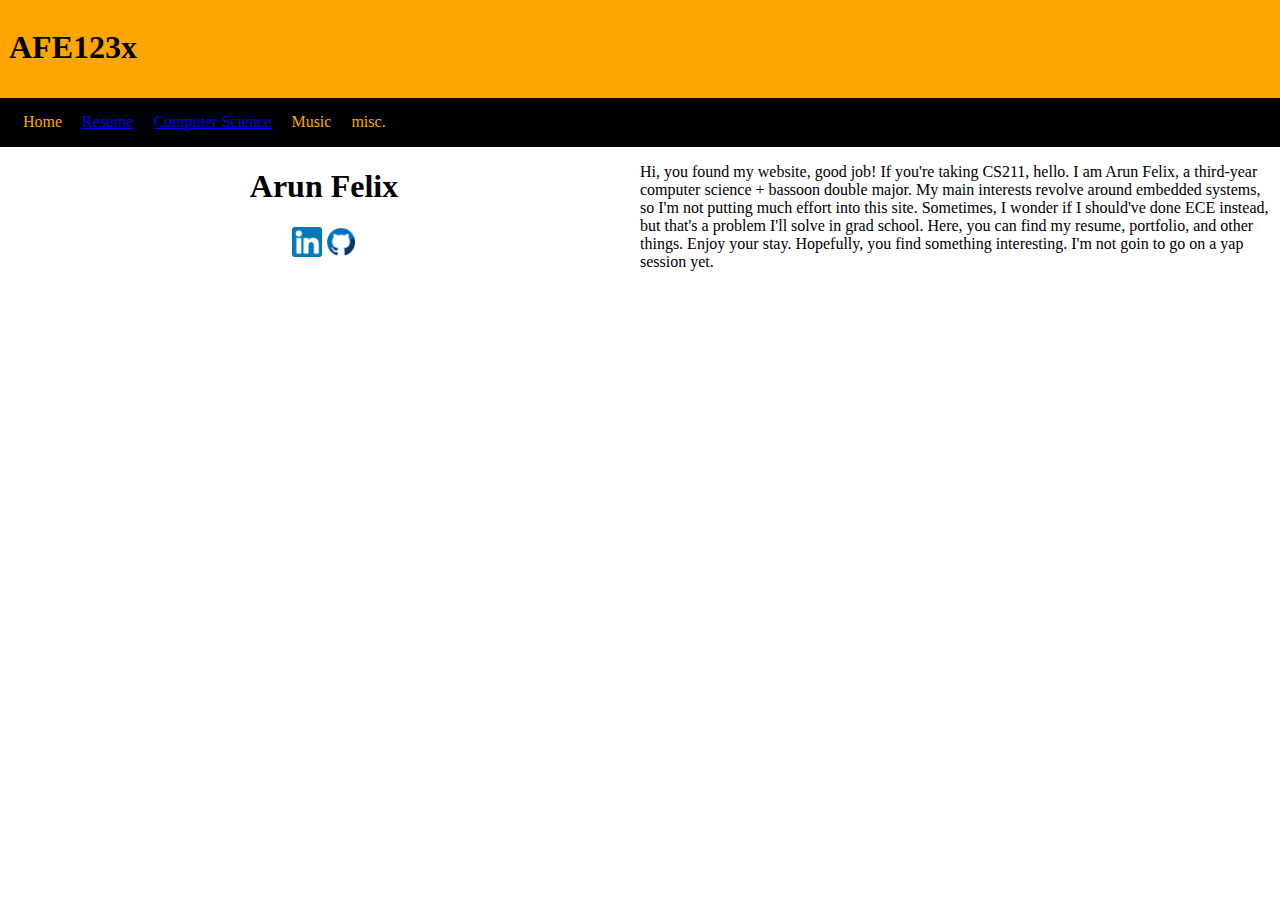
==== commit 38477b56: ".\.git\new file:   css/base.css, misc/ARUN_FELIX_RESUME.pdf, res/E5470.png, res/latitude-bigscreen.j" ====
--- a/index.html
+++ b/index.html
@@ -1,45 +1,38 @@
 <!DOCTYPE html>
 <html lang="en">
 <head>
-    <meta charset="UTF-8">
-    <meta name="viewport" content="width=device-width, initial-scale=1.0">
-    <title>AFE123x - Home</title>
-    <link rel="stylesheet" href="css/nav.css">
-    <link rel="stylesheet" href="css/home.css">
-   
+  <meta charset="UTF-8">
+  <meta name="viewport" content="width=device-width, initial-scale=1.0">
+  <title>AFE123x - Home</title>
+  <link rel="stylesheet" href="./css/home.css">
+  <link rel="stylesheet" href="./css/base.css">
 </head>
 <body>
-  <div class="navbar">
-    <div id="title"><h1>AFE123x</h1></div>
-    <div id="navigation">
-        <a href="index.html"><h2>Home</h2></a>
-        <a href="html/projects.html"><h2>Projects</h2></a>
-        <a href="html/music.html"><h2>Music</h2></a>
-        <h2>Resume</h2>
+<header>
+  <h1>AFE123x</h1>
+</header>
+<nav>
+  <ul>
+    <li>Home</li>
+    <a href="./misc/ARUN_FELIX_RESUME.pdf"><li>Resume</li></a>
+    <a href="./html/CS.html"><li>Computer Science</li></a>
+    <li>Music</li>
+    <li>misc.</li>
+  </ul>
+</nav>
+<div id="collection">
+  <div id="cool">
+    <h1>Arun Felix</h1>  
+    <div id="icons">
+      <a href="https://www.linkedin.com/in/arun-felix-389b03231/" target="_blank"><img src="./res/linkedin.png" alt="github"></a>
+      <a href="https://github.com/AFE123x" target="_blank"><img src="./res/github.png" alt="github"></a>
     </div>
   </div>
-  <div id="home">
-    <div id="contact">
-        <div id="myname">
-            <h1>Arun Felix</h1>
-            
-        </div>
-        <div id="icons">
-            <a href="https://www.linkedin.com/in/arun-felix-389b03231/" target="_blank"><img src="res/linkedin.png" alt="linkedin"/></a>
-            <a href="https://github.com/AFE123x" target="_blank"><img src="res/github.png" alt="linkedin" /></a>
-            </div>
-  </div>
-  <div id="description">
-    <p>Hello, welcome to my website. My name is Arun Felix, a rising Junior at Rutgers University-New Brunswick. 
-        I'm studying both Computer Science and Bassoon Performance. It's an exciting combination of career paths,
-         but I'm passionate about both. In CS, I have a passion for embedded systems. Interacting with hardware using software 
-         intrigues me, and I enjoy making cool things out of it. I'm also interested in computer audio, graphics, and architecture
-          in general. Outside of academics, I'm a massive car nut and enjoy working on my car, love reading and learning new things, 
-          and I'm also passionate about aviation. I'm currently studying to acquire my Private Pilots License, and I plan to eventually 
-          do Embedded Software Engineering. Either that or fly commercially. </p>
+<div id="yap">
+  <p>
+  Hi, you found my website, good job! If you're taking CS211, hello. I am Arun Felix, a third-year computer science + bassoon double major. My main interests revolve around embedded systems, so I'm not putting much effort into this site. Sometimes, I wonder if I should've done ECE instead, but that's a problem I'll solve in grad school. Here, you can find my resume, portfolio, and other things. Enjoy your stay. Hopefully, you find something interesting. I'm not goin to go on a yap session yet. 
+</p>
 </div>
-
-  </div>
+</div>
 </body>
-
 </html>--- a/css/home.css
+++ b/css/home.css
@@ -1,29 +1,17 @@
-#home {
-    display: grid;
-    grid-template-columns: 1fr 1fr;
-    height:100vh
-  }
-
-#contact{
-    display: flex;
-    flex-direction: column;
-    place-self: center;
-    align-self: center;
-}
-a {
-    text-decoration: none;
-  }
-#icons{
-    display: flex;
-    justify-content: center;
-}
-#contact img{
-    width: 25px;
-    height:auto;
-}
-#description{
-    align-self: center;
-}
-#description p{
-    text-align: justify;
+#collection {
+    display: inline-flex;
+    justify-content: space-evenly;
+}
+
+#collection div {
+    width: 50%; /* Split the container into two equal parts */
+}
+#cool{
+    text-align: center;
+}
+#icons{
+    display: inline;
+}
+#icons img{
+    width: 30px;
 }--- a/css/base.css
+++ b/css/base.css
@@ -0,0 +1,40 @@
+header {
+    background-color: orange;
+    margin: 0;
+    padding:10px;
+    margin-top:-10px;
+    margin-left: -9px;
+    text-align: left;
+    width: 100%;
+    top: 0;
+    left: 0;
+    z-index: 999; /* Ensure it's on top of other elements */
+}
+nav {
+    background-color: black;
+    margin-left: -15px;
+    margin-right: -10px;
+}
+nav ul{
+    color:orange;
+    display: inline-flex;
+    margin-top:0px;
+    margin-right:-10px;
+    margin-left:-10px;
+    /* margin-top -16, margin-right: -10, margin left: -8 */
+}
+
+nav li {
+    padding-right: 20px;
+    margin-top: 15px;
+    list-style-type: none;
+}
+
+nav li:hover {
+    background-color: rgb(122, 83, 9);
+    padding-top:10px;
+    border-radius: 10px;
+    padding:10px;
+    
+}
+
